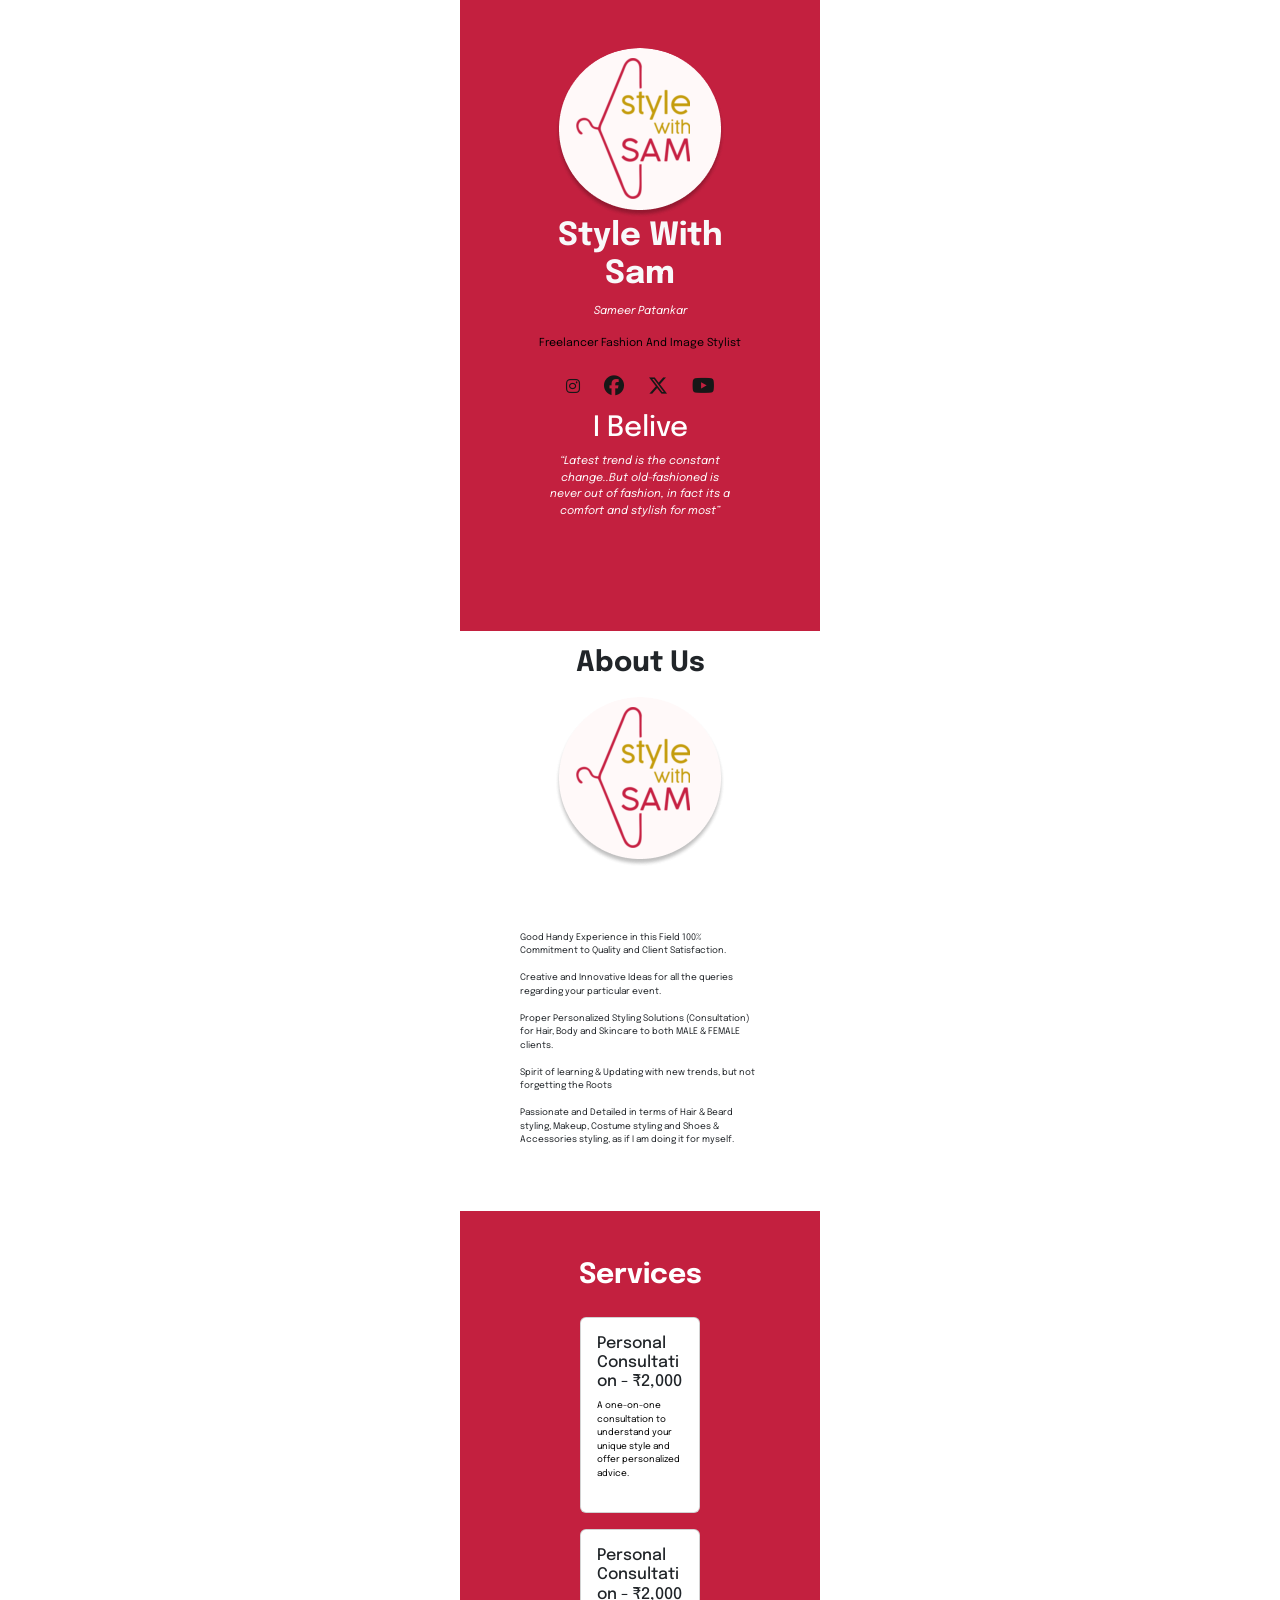
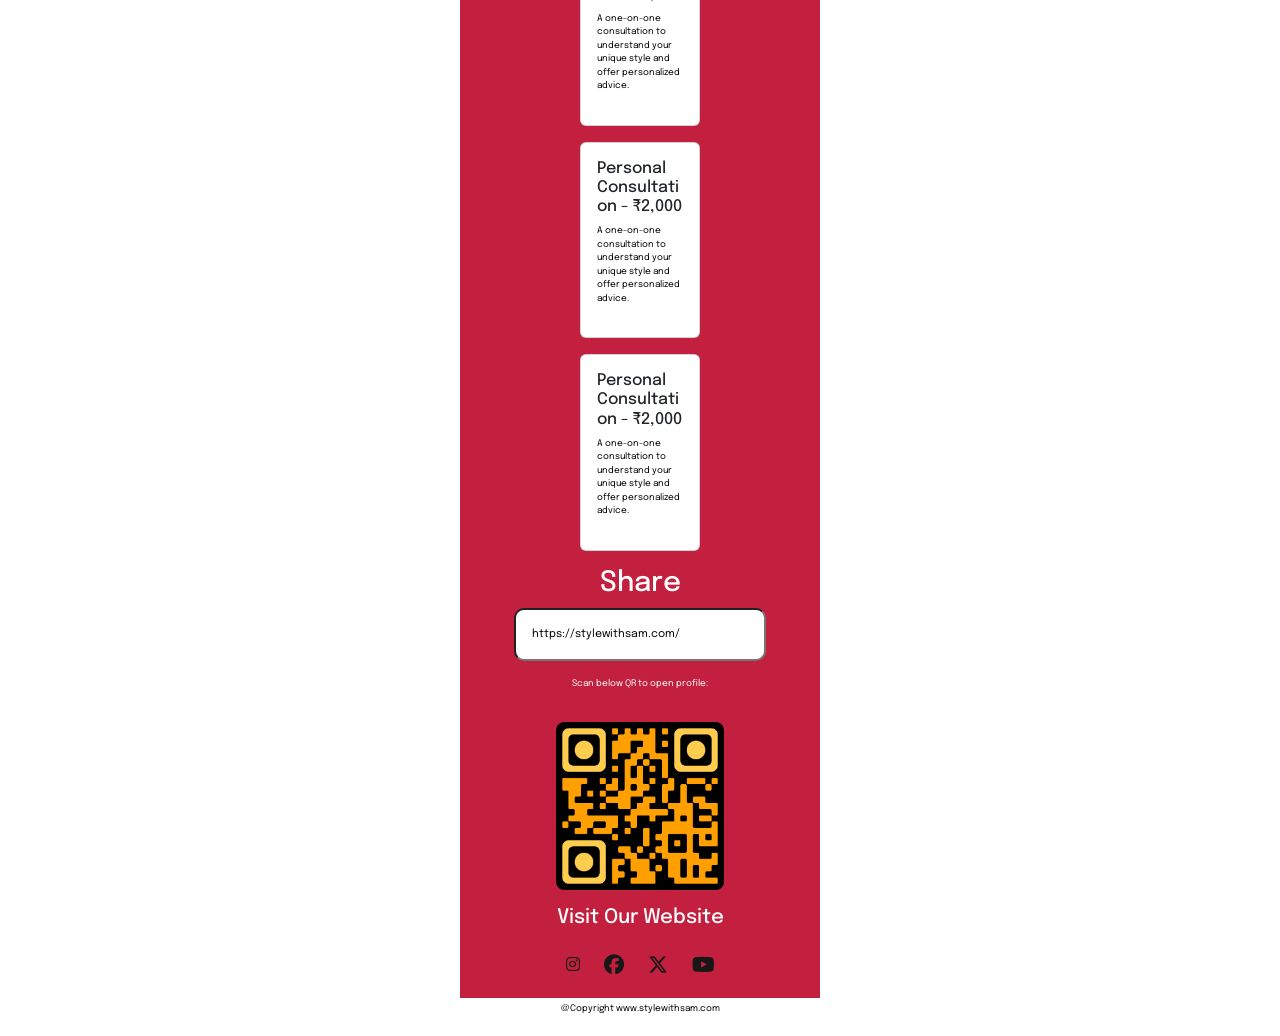
==== index.html @ 6a680577 "initial commit" ====
<!DOCTYPE html>
<html lang="en">
  <head>
    <meta charset="UTF-8" />
    <meta name="viewport" content="width=device-width, initial-scale=1.0" />
    <title>Style with Sam</title>
    <link
      href="https://cdn.jsdelivr.net/npm/bootstrap@5.0.2/dist/css/bootstrap.min.css"
      rel="stylesheet"
      integrity="sha384-EVSTQN3/azprG1Anm3QDgpJLIm9Nao0Yz1ztcQTwFspd3yD65VohhpuuCOmLASjC"
      crossorigin="anonymous"
    />
    <script
      src="https://cdn.jsdelivr.net/npm/bootstrap@5.0.2/dist/js/bootstrap.bundle.min.js"
      integrity="sha384-MrcW6ZMFYlzcLA8Nl+NtUVF0sA7MsXsP1UyJoMp4YLEuNSfAP+JcXn/tWtIaxVXM"
      crossorigin="anonymous"
    ></script>
    <link rel="stylesheet" href="./style.css" />
    <link rel="preconnect" href="https://fonts.googleapis.com" />
    <link rel="preconnect" href="https://fonts.gstatic.com" crossorigin />
    <link
      href="https://fonts.googleapis.com/css2?family=Epilogue:ital,wght@0,100;0,200;0,300;0,400;0,500;0,600;0,700;0,800;0,900;1,100;1,200;1,300;1,400;1,500;1,600;1,700;1,800;1,900&display=swap"
      rel="stylesheet"
    />
    <link
      rel="stylesheet"
      href="https://cdnjs.cloudflare.com/ajax/libs/font-awesome/6.4.2/css/all.min.css"
    />
  </head>
  <body>
    <div class="d-flex justify-content-center container">
      <div class="row containerr d-flex justify-content-center">
        <!--Hero  -->
        <div class="col-md-10 text-center my-5">
          <img
            src="./Group 6 (1).png"
            class="img-fluid rounded-circle"
            alt=""
          />
          <h2 class="fw-bold text-light p-5 pt-0 pb-0">Style With Sam</h2>
          <p class="itl">Sameer Patankar</p>
          <p class="reg">Freelancer Fashion And Image Stylist</p>
          <div class="icons">
            <i class="fa-brands fa-instagram fa-la" style="color: #171717"></i>
            <i class="fa-brands fa-facebook fa-lg" style="color: #171717"></i>
            <i class="fa-brands fa-x-twitter fa-lg" style="color: #171717"></i>
            <i class="fa-brands fa-youtube fa-lg" style="color: #171717"></i>
          </div>
          <h3 class="mt-2">I Belive</h3>
          <p class="itl p-5 pt-0">
            “Latest trend is the constant change..But old-fashioned is never out
            of fashion, in fact its a comfort and stylish for most”
          </p>
        </div>

        <!-- about us -->
        <div class="about bg-white">
          <h3 class="text-dark fw-bold text-center my-3">About Us</h3>

          <div class="text-center my-3">
            <img
              src="./Group 6 (1).png"
              class="img-fluid rounded-circle"
              alt=""
            />
          </div>

          <p class="text-dark p-5">
            Good Handy Experience in this Field 100% Commitment to Quality and
            Client Satisfaction.
            <br />
            <br />
            Creative and Innovative Ideas for all the queries regarding your
            particular event.
            <br />
            <br />
            Proper Personalized Styling Solutions (Consultation) for Hair, Body
            and Skincare to both MALE & FEMALE clients.
            <br />
            <br />
            Spirit of learning & Updating with new trends, but not forgetting
            the Roots
            <br />
            <br />
            Passionate and Detailed in terms of Hair & Beard styling, Makeup,
            Costume styling and Shoes & Accessories styling, as if I am doing it
            for myself.
          </p>
        </div>

        <!-- service -->
        <div class="services">
          <h3 class="text-white fw-bold text-center mt-5">Services</h3>

          <div class="row">
            <div class="col-md-2"></div>
            <div class="col-md-8">
              <div class="card my-3 mx-5">
                <div class="card-body">
                  <h6 class="text-dark">Personal Consultation - ₹2,000</h6>
                  <p>
                    A one-on-one consultation to understand your unique style
                    and offer personalized advice.
                  </p>
                </div>
              </div>
              <div class="card my-3 mx-5">
                <div class="card-body">
                  <h6 class="text-dark">Personal Consultation - ₹2,000</h6>
                  <p>
                    A one-on-one consultation to understand your unique style
                    and offer personalized advice.
                  </p>
                </div>
              </div>
              <div class="card my-3 mx-5">
                <div class="card-body">
                  <h6 class="text-dark">Personal Consultation - ₹2,000</h6>
                  <p>
                    A one-on-one consultation to understand your unique style
                    and offer personalized advice.
                  </p>
                </div>
              </div>
              <div class="card my-3 mx-5">
                <div class="card-body">
                  <h6 class="text-dark">Personal Consultation - ₹2,000</h6>
                  <p>
                    A one-on-one consultation to understand your unique style
                    and offer personalized advice.
                  </p>
                </div>
              </div>
            </div>
            <div class="col-md-2"></div>
          </div>
        </div>

        <!-- share -->

        <div class="share text-center">
          <h3 class="text-center text-underline">Share</h3>
          <input
            type="text rounded "
            class="p-3 w-75"
            value="https://stylewithsam.com/"
          />
          <p class="p-3 text-white">Scan below QR to open profile:</p>
          <div class="qr d-flex justify-content-center">
            <img
              src="./STYLE WITH SAM QR.png"
              class="img-fluid text-center w-50"
              alt=""
            />
          </div>
          <h5 class="text-center text-underline my-3">Visit Our Website</h5>
          <div class="icons my-3">
            <i class="fa-brands fa-instagram fa-la" style="color: #171717"></i>
            <i class="fa-brands fa-facebook fa-lg" style="color: #171717"></i>
            <i class="fa-brands fa-x-twitter fa-lg" style="color: #171717"></i>
            <i class="fa-brands fa-youtube fa-lg" style="color: #171717"></i>
          </div>
        </div>
      </div>
    </div>
    <p class="bg-white p-1 text-center">@Copyright www.stylewithsam.com</p>
  </body>
</html>
---- style.css ----
*{
    margin: 0;
    padding: 0;

}

body{
    font-family: 'Epilogue', sans-serif;
    color: white;
}

.containerr{
    width: 360px;
    background-color: #C3203F;
}



.itl{
    font-style: italic;
    color: white;
    font-size: 11px;
}

.reg{
    font-size: 11px;
    font-style: normal;
}

i{
    padding: 10px;
}

p{
    font-size: 9px;
    color:black
}

h6{
    color: #D01542;
}

input{
    font-size: 11px;
    border-radius: 10px;
}
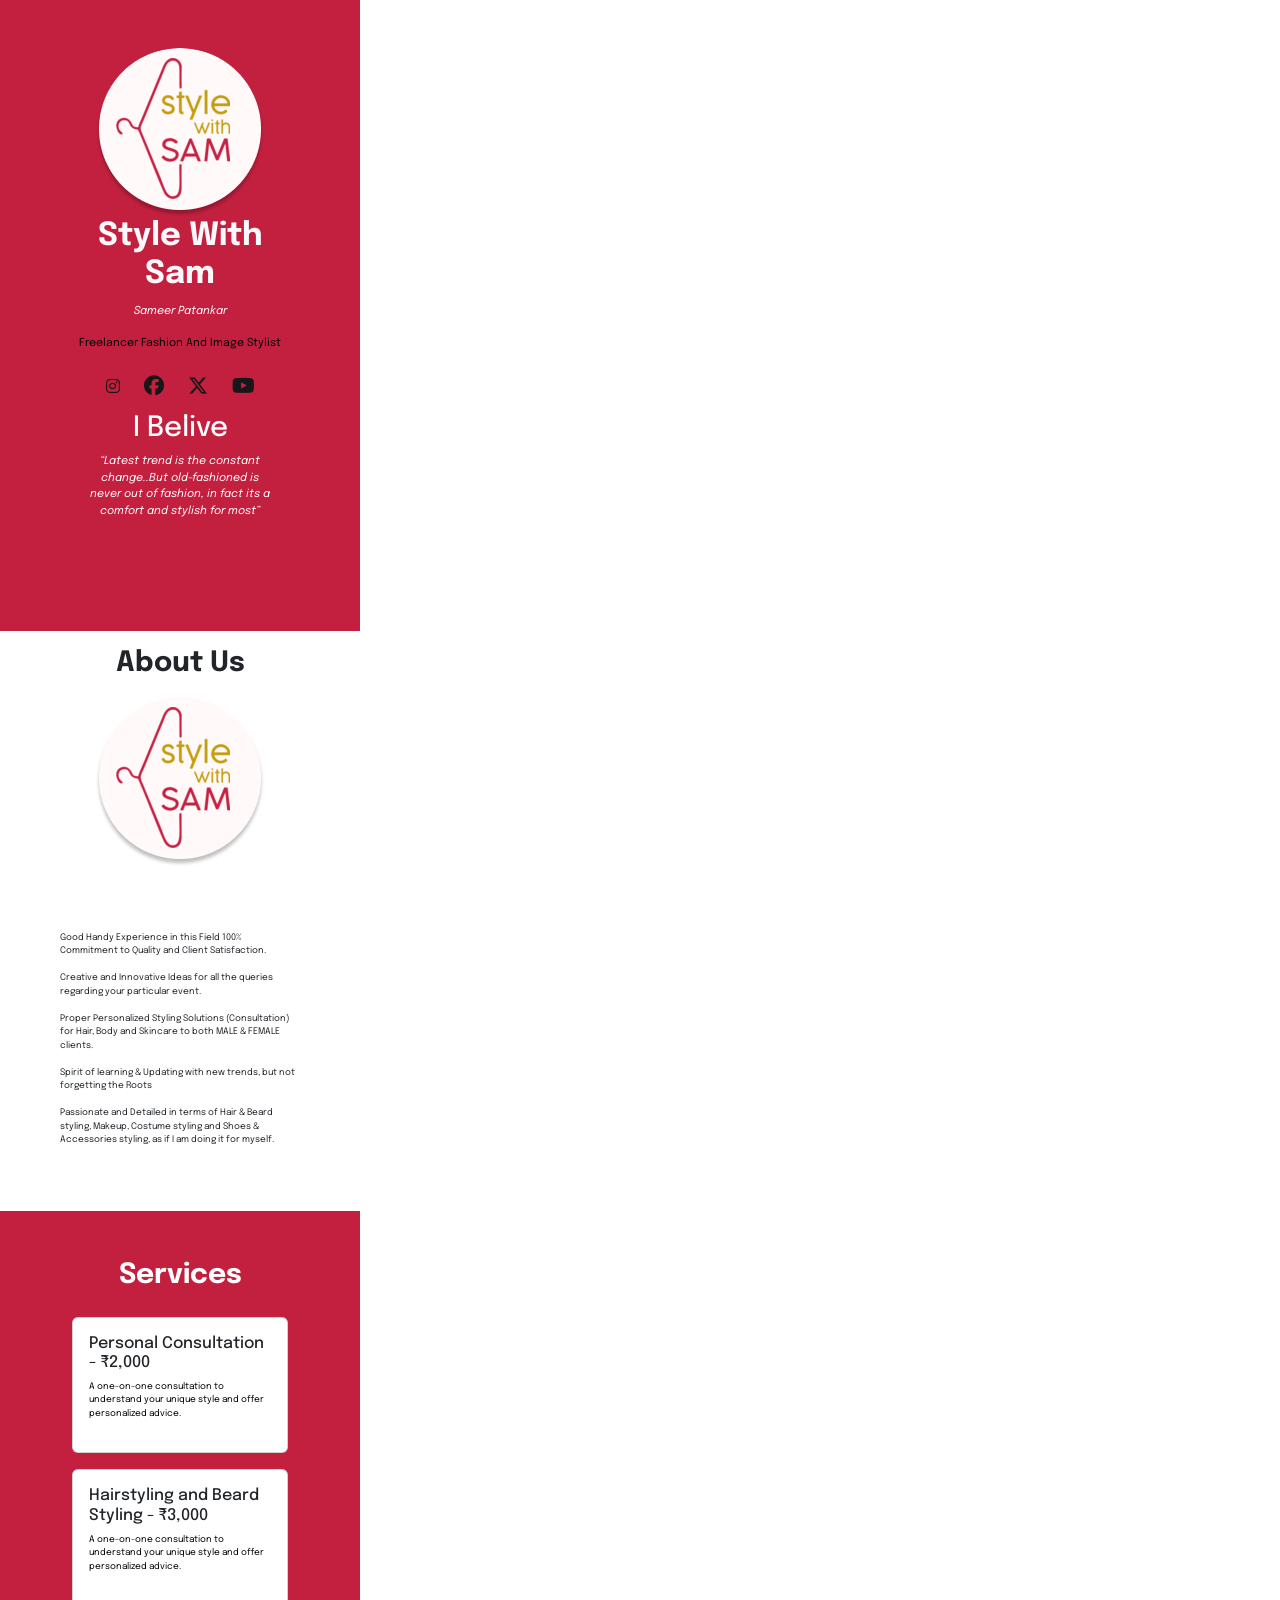
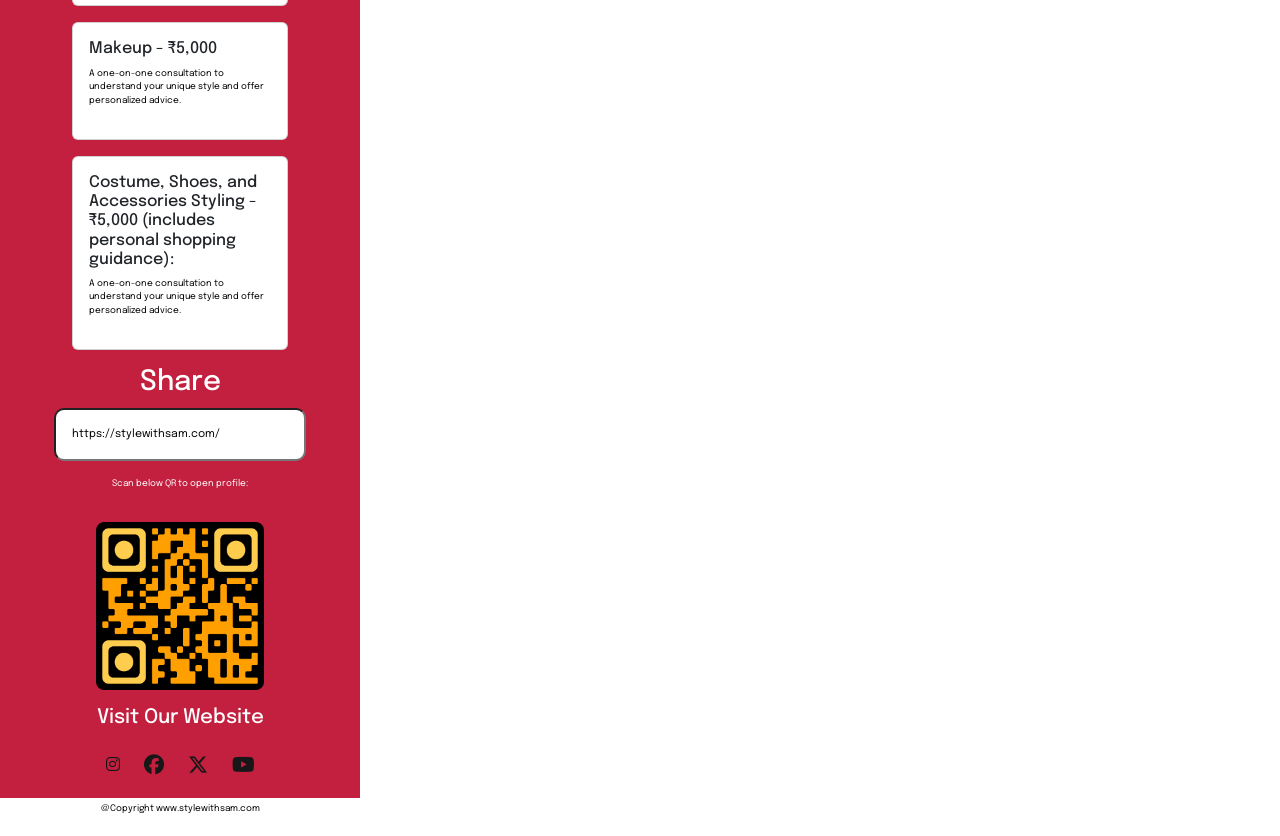
==== commit 95c66630: "Add files via upload" ====
--- a/index.html
+++ b/index.html
@@ -32,6 +32,7 @@
       <div class="row containerr d-flex justify-content-center">
         <!--Hero  -->
         <div class="col-md-10 text-center my-5">
+
           <img
             src="./Group 6 (1).png"
             class="img-fluid rounded-circle"
@@ -95,7 +96,7 @@
           <div class="row">
             <div class="col-md-2"></div>
             <div class="col-md-8">
-              <div class="card my-3 mx-5">
+              <div class="card my-3 ">
                 <div class="card-body">
                   <h6 class="text-dark">Personal Consultation - ₹2,000</h6>
                   <p>
@@ -104,27 +105,26 @@
                   </p>
                 </div>
               </div>
-              <div class="card my-3 mx-5">
+              <div class="card my-3 ">
                 <div class="card-body">
-                  <h6 class="text-dark">Personal Consultation - ₹2,000</h6>
+                  <h6 class="text-dark">Hairstyling and Beard Styling - ₹3,000</h6>
+                  <p>
+                    A one-on-one consultation to understand your unique style and offer personalized advice.
+                  </p>
+                </div>
+              </div>
+              <div class="card my-3 ">
+                <div class="card-body">
+                  <h6 class="text-dark">Makeup - ₹5,000</h6>
                   <p>
                     A one-on-one consultation to understand your unique style
                     and offer personalized advice.
                   </p>
                 </div>
               </div>
-              <div class="card my-3 mx-5">
+              <div class="card my-3 ">
                 <div class="card-body">
-                  <h6 class="text-dark">Personal Consultation - ₹2,000</h6>
-                  <p>
-                    A one-on-one consultation to understand your unique style
-                    and offer personalized advice.
-                  </p>
-                </div>
-              </div>
-              <div class="card my-3 mx-5">
-                <div class="card-body">
-                  <h6 class="text-dark">Personal Consultation - ₹2,000</h6>
+                  <h6 class="text-dark" style="color: #D01542;">Costume, Shoes, and Accessories Styling - ₹5,000 (includes personal shopping guidance):</h6>
                   <p>
                     A one-on-one consultation to understand your unique style
                     and offer personalized advice.
--- a/style.css
+++ b/style.css
@@ -4,7 +4,8 @@
 
 }
 
-body{
+html,body{
+    max-width: 360px;
     font-family: 'Epilogue', sans-serif;
     color: white;
 }
@@ -36,9 +37,7 @@
     color:black
 }
 
-h6{
-    color: #D01542;
-}
+
 
 input{
     font-size: 11px;
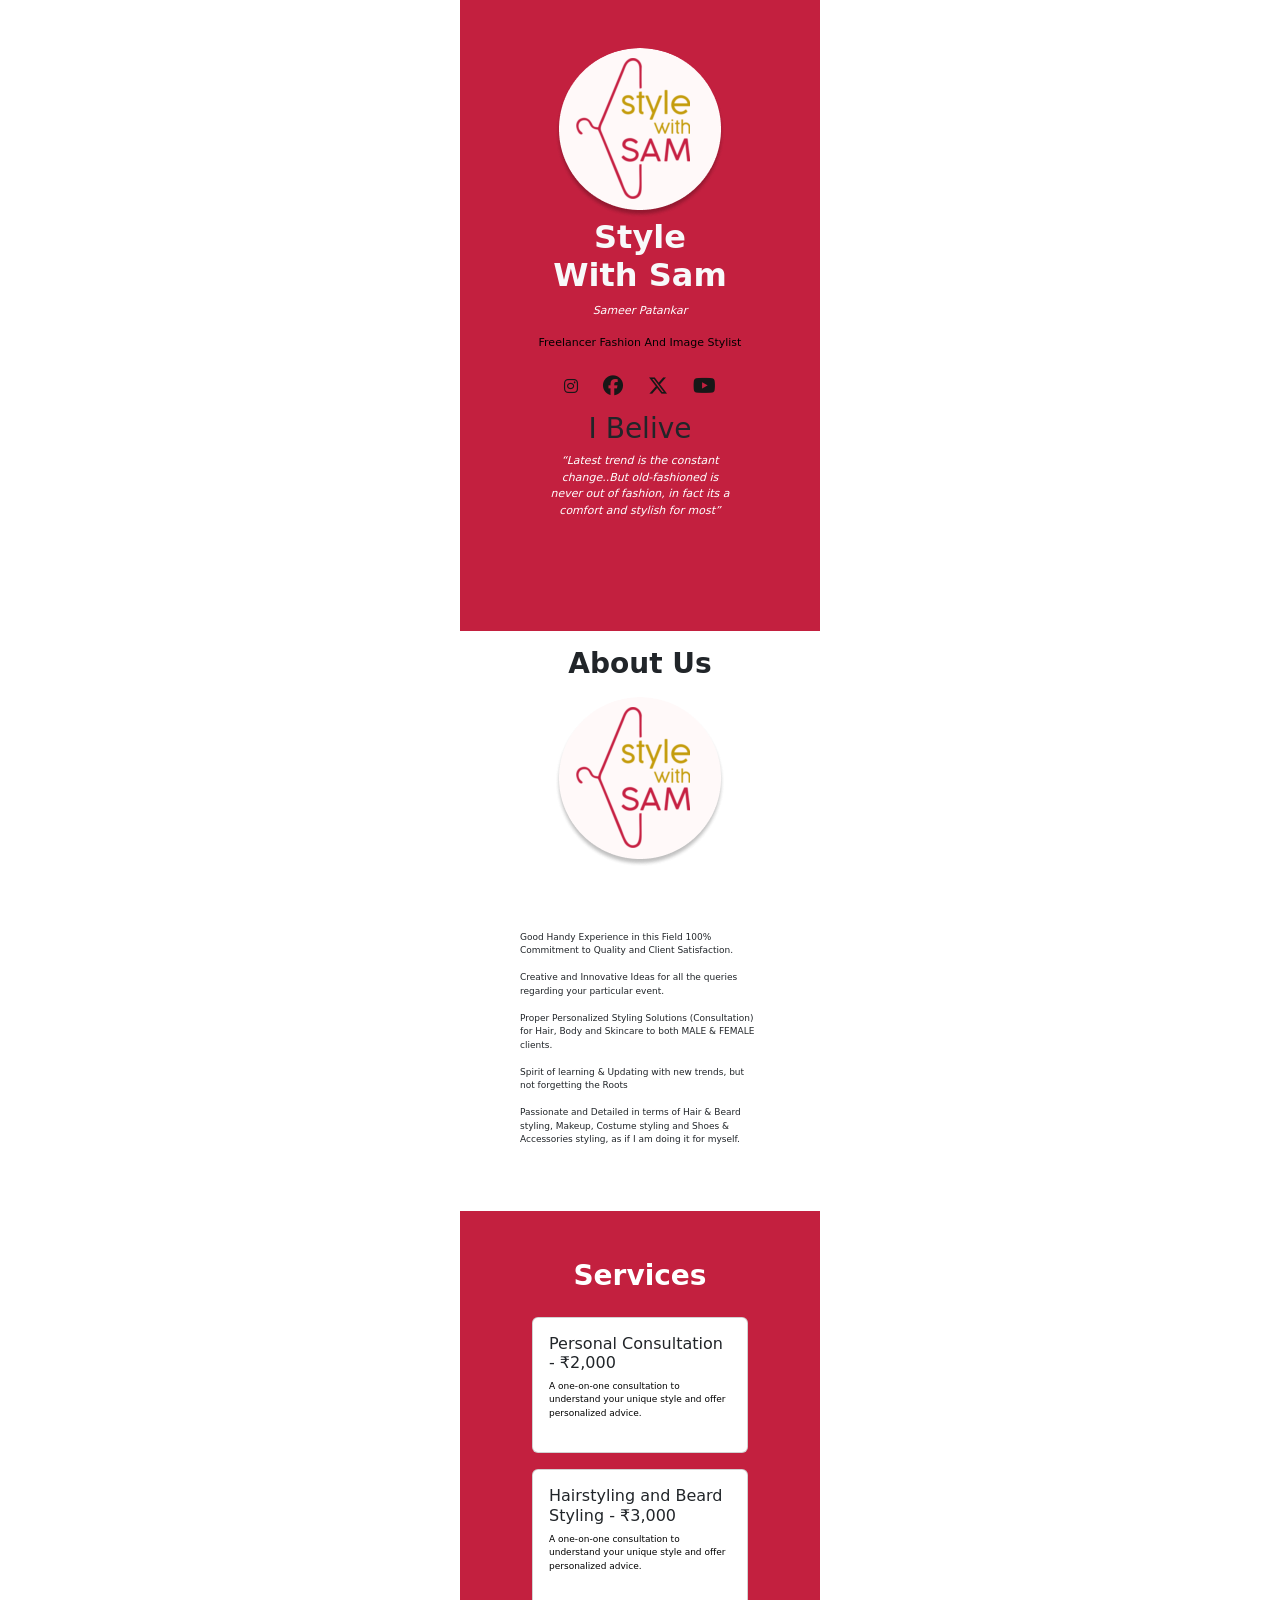
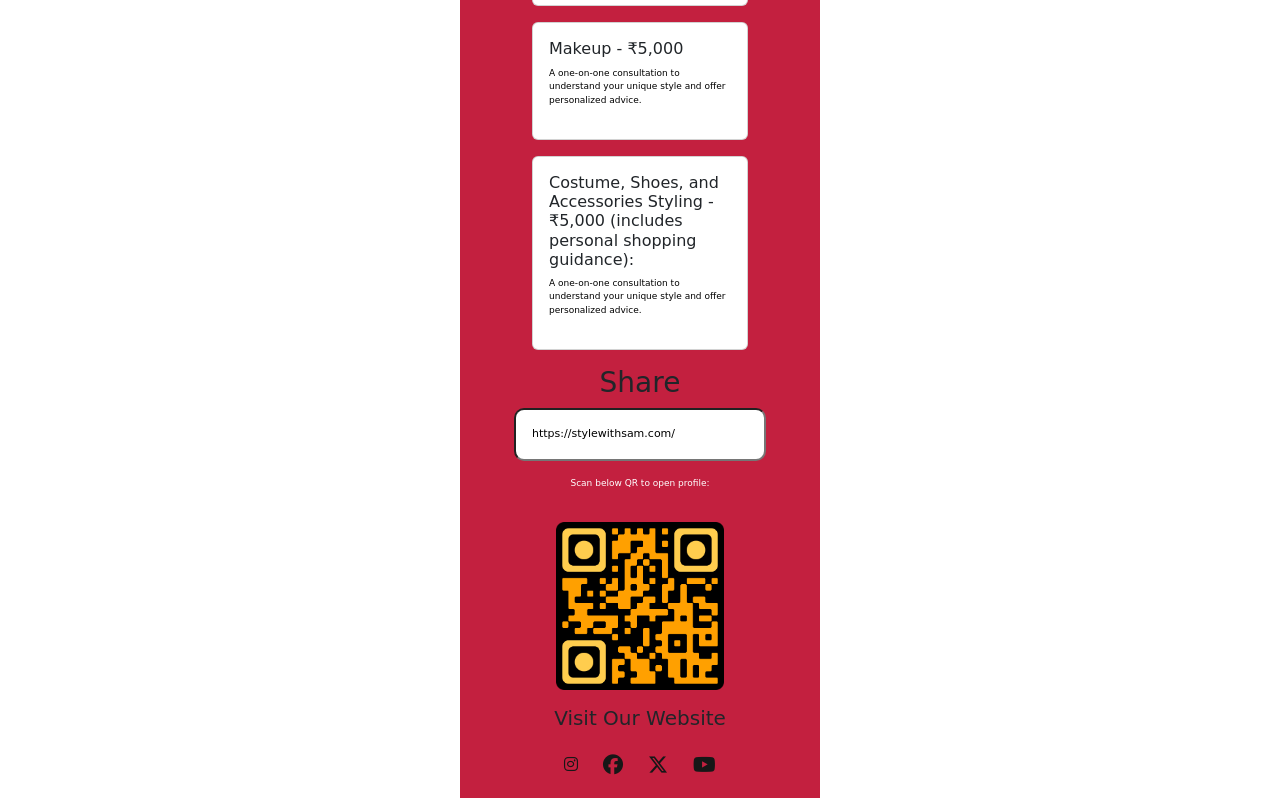
==== commit c12f8ab0: "html body centered" ====
--- a/index.html
+++ b/index.html
@@ -163,6 +163,6 @@
         </div>
       </div>
     </div>
-    <p class="bg-white p-1 text-center">@Copyright www.stylewithsam.com</p>
+    <!-- <p class="bg-white p-1 text-center">@Copyright www.stylewithsam.com</p> -->
   </body>
-</html>
+</html>
--- a/style.css
+++ b/style.css
@@ -4,15 +4,22 @@
 
 }
 
-html,body{
-    max-width: 360px;
-    font-family: 'Epilogue', sans-serif;
-    color: white;
-}
+  body {
+    display: flex;
+    justify-content: center;
+    align-items: center;
+    /* background-color: #C3203F; */
+  }
+  html{
+    max-width: 360;
+    background-color: #C3203F;
+
+  }
 
 .containerr{
     width: 360px;
     background-color: #C3203F;
+    
 }
 
 
@@ -43,4 +50,3 @@
     font-size: 11px;
     border-radius: 10px;
 }
-
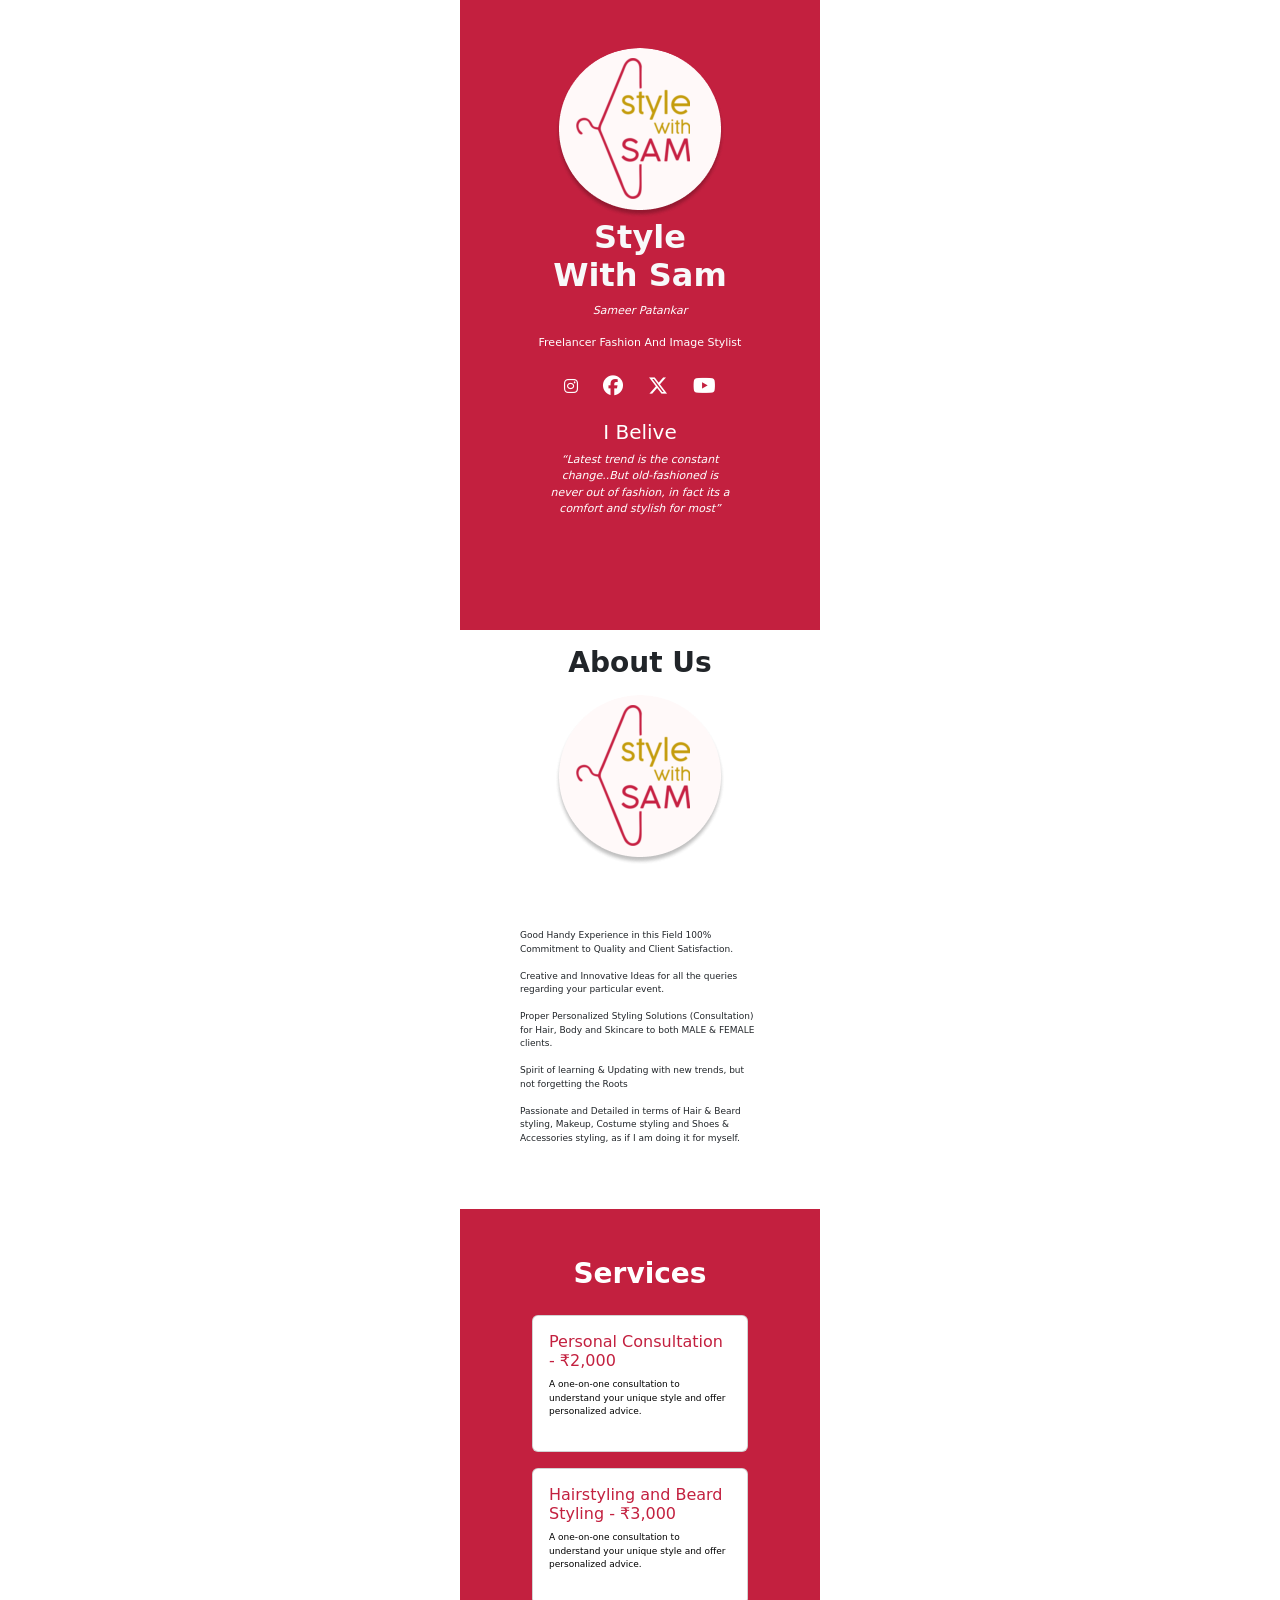
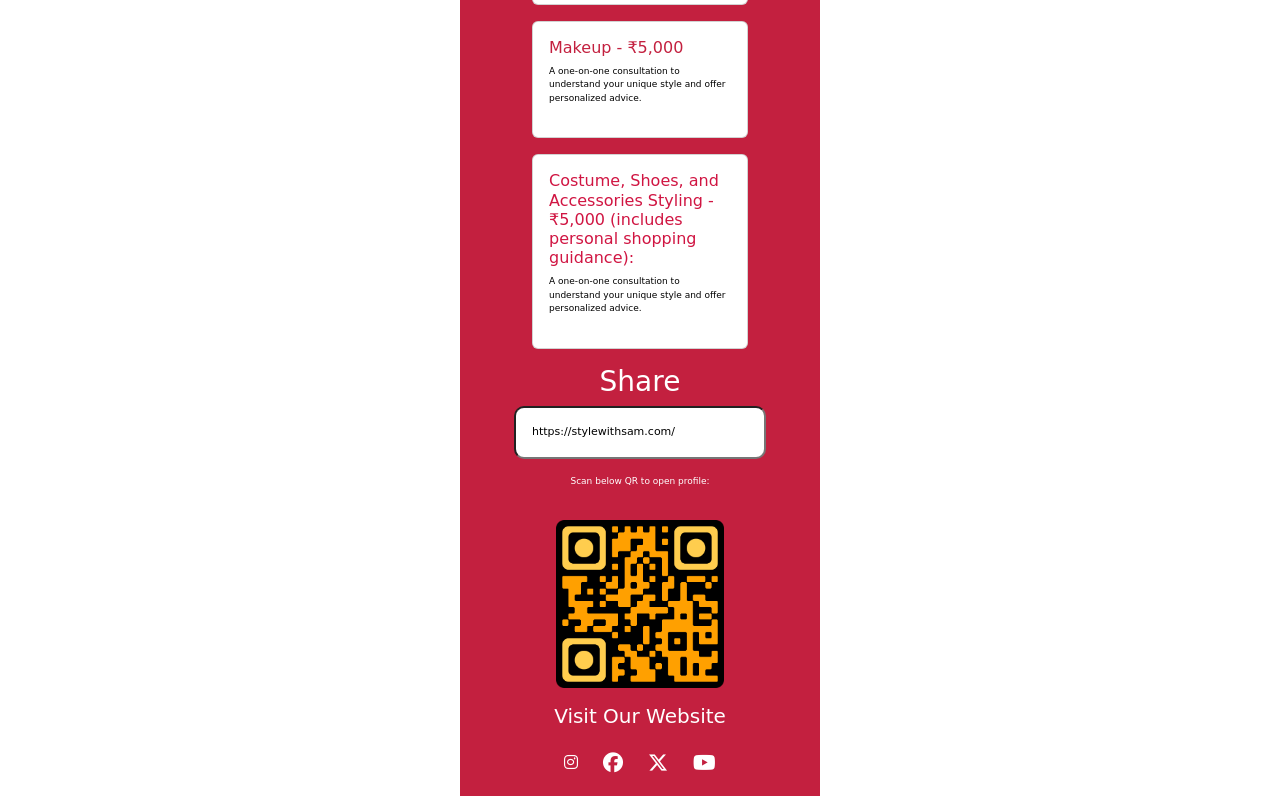
==== commit ddbf73f4: "changed colors" ====
--- a/index.html
+++ b/index.html
@@ -42,12 +42,12 @@
           <p class="itl">Sameer Patankar</p>
           <p class="reg">Freelancer Fashion And Image Stylist</p>
           <div class="icons">
-            <i class="fa-brands fa-instagram fa-la" style="color: #171717"></i>
-            <i class="fa-brands fa-facebook fa-lg" style="color: #171717"></i>
-            <i class="fa-brands fa-x-twitter fa-lg" style="color: #171717"></i>
-            <i class="fa-brands fa-youtube fa-lg" style="color: #171717"></i>
+            <i class="fa-brands fa-instagram fa-la" style="color: #ffffff"></i>
+            <i class="fa-brands fa-facebook fa-lg" style="color: #ffffff"></i>
+            <i class="fa-brands fa-x-twitter fa-lg" style="color: #ffffff"></i>
+            <i class="fa-brands fa-youtube fa-lg" style="color: #ffffff"></i>
           </div>
-          <h3 class="mt-2">I Belive</h3>
+          <h5 class="mt-3 text-white">I Belive</h5>
           <p class="itl p-5 pt-0">
             “Latest trend is the constant change..But old-fashioned is never out
             of fashion, in fact its a comfort and stylish for most”
@@ -98,7 +98,7 @@
             <div class="col-md-8">
               <div class="card my-3 ">
                 <div class="card-body">
-                  <h6 class="text-dark">Personal Consultation - ₹2,000</h6>
+                  <h6 class="">Personal Consultation - ₹2,000</h6>
                   <p>
                     A one-on-one consultation to understand your unique style
                     and offer personalized advice.
@@ -107,7 +107,7 @@
               </div>
               <div class="card my-3 ">
                 <div class="card-body">
-                  <h6 class="text-dark">Hairstyling and Beard Styling - ₹3,000</h6>
+                  <h6 class="">Hairstyling and Beard Styling - ₹3,000</h6>
                   <p>
                     A one-on-one consultation to understand your unique style and offer personalized advice.
                   </p>
@@ -115,7 +115,7 @@
               </div>
               <div class="card my-3 ">
                 <div class="card-body">
-                  <h6 class="text-dark">Makeup - ₹5,000</h6>
+                  <h6 class="">Makeup - ₹5,000</h6>
                   <p>
                     A one-on-one consultation to understand your unique style
                     and offer personalized advice.
@@ -124,7 +124,7 @@
               </div>
               <div class="card my-3 ">
                 <div class="card-body">
-                  <h6 class="text-dark" style="color: #D01542;">Costume, Shoes, and Accessories Styling - ₹5,000 (includes personal shopping guidance):</h6>
+                  <h6 class="" style="color: #D01542;">Costume, Shoes, and Accessories Styling - ₹5,000 (includes personal shopping guidance):</h6>
                   <p>
                     A one-on-one consultation to understand your unique style
                     and offer personalized advice.
@@ -139,7 +139,7 @@
         <!-- share -->
 
         <div class="share text-center">
-          <h3 class="text-center text-underline">Share</h3>
+          <h3 class="text-center text-underline text-white">Share</h3>
           <input
             type="text rounded "
             class="p-3 w-75"
@@ -153,12 +153,12 @@
               alt=""
             />
           </div>
-          <h5 class="text-center text-underline my-3">Visit Our Website</h5>
+          <h5 class="text-center text-underline my-3 text-white">Visit Our Website</h5>
           <div class="icons my-3">
-            <i class="fa-brands fa-instagram fa-la" style="color: #171717"></i>
-            <i class="fa-brands fa-facebook fa-lg" style="color: #171717"></i>
-            <i class="fa-brands fa-x-twitter fa-lg" style="color: #171717"></i>
-            <i class="fa-brands fa-youtube fa-lg" style="color: #171717"></i>
+            <i class="fa-brands fa-instagram fa-la" style="color: #ffffff"></i>
+            <i class="fa-brands fa-facebook fa-lg" style="color: #ffffff"></i>
+            <i class="fa-brands fa-x-twitter fa-lg" style="color: #ffffff"></i>
+            <i class="fa-brands fa-youtube fa-lg" style="color: #ffffff"></i>
           </div>
         </div>
       </div>
--- a/style.css
+++ b/style.css
@@ -33,6 +33,7 @@
 .reg{
     font-size: 11px;
     font-style: normal;
+    color: white;
 }
 
 i{
@@ -50,3 +51,6 @@
     font-size: 11px;
     border-radius: 10px;
 }
+h6{
+    color: #C3203F;
+}
